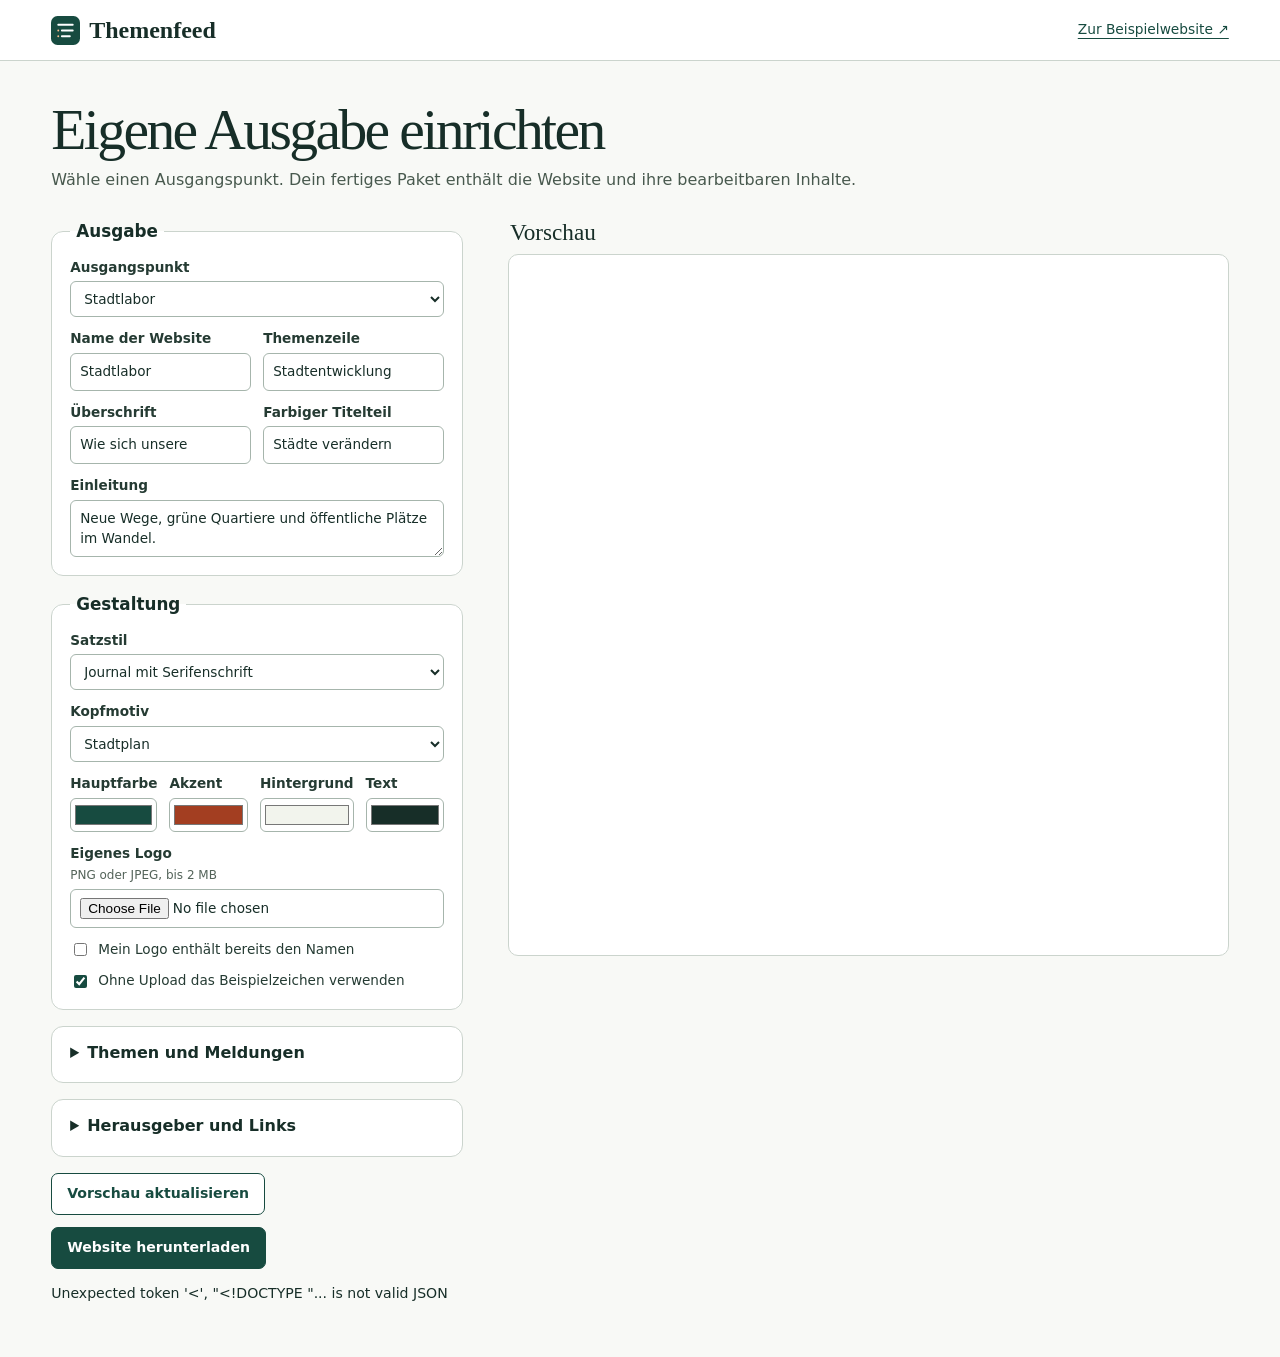
==== werkstatt/index.html @ 7abf2ba7 "Themenfeed als anpassbare Websitevorlage mit zwei Ausgaben anlegen" ====
<!doctype html>
<html lang="de">
<head>
  <meta charset="utf-8"><meta name="viewport" content="width=device-width, initial-scale=1">
  <title>Eigene Ausgabe einrichten | Themenfeed</title>
  <link rel="stylesheet" href="form.css"><script defer src="form.js"></script>
</head>
<body>
<header><div class="shell bar"><strong><img src="themenfeed.svg" width="29" height="29" alt="">Themenfeed</strong><a href="/">Zur Beispielwebsite ↗</a></div></header>
<main class="shell">
  <h1>Eigene Ausgabe einrichten</h1>
  <p class="lead">Wähle einen Ausgangspunkt. Dein fertiges Paket enthält die Website und ihre bearbeitbaren Inhalte.</p>
  <div class="columns">
    <form id="editor">
      <fieldset><legend>Ausgabe</legend>
        <label>Ausgangspunkt<select id="basis" name="basis" required></select></label>
        <div class="pair"><label>Name der Website<input name="name" required maxlength="90"></label><label>Themenzeile<input name="kicker" maxlength="90"></label></div>
        <div class="pair"><label>Überschrift<input name="headline" required></label><label>Farbiger Titelteil<input name="highlight"></label></div>
        <label>Einleitung<textarea name="intro" rows="2"></textarea></label>
      </fieldset>
      <fieldset><legend>Gestaltung</legend>
        <label>Satzstil<select name="style"><option value="journal">Journal mit Serifenschrift</option><option value="atlas">Atlas mit Groteskschrift</option></select></label>
        <label>Kopfmotiv<select name="artwork"><option value="">Ohne Motiv</option><option value="stadtplan">Stadtplan</option><option value="umlaufbahn">Umlaufbahnen</option></select></label>
        <div class="swatches">
          <label>Hauptfarbe<input type="color" name="primary"></label><label>Akzent<input type="color" name="accent"></label>
          <label>Hintergrund<input type="color" name="tint"></label><label>Text<input type="color" name="ink"></label>
        </div>
        <label>Eigenes Logo <small>PNG oder JPEG, bis 2 MB</small><input name="logo" type="file" accept="image/png,image/jpeg"></label>
        <label class="check"><input name="wordmark" type="checkbox">Mein Logo enthält bereits den Namen</label>
        <label class="check"><input name="keepLogo" type="checkbox">Ohne Upload das Beispielzeichen verwenden</label>
      </fieldset>
      <details><summary>Themen und Meldungen</summary><div>
        <label>Bereiche <small>Ein Name pro Zeile</small><textarea name="sections" rows="3" required></textarea></label>
        <label>Themen <small>Ein Name pro Zeile</small><textarea name="topics" rows="4" required></textarea></label>
        <label class="check"><input name="includeNews" type="checkbox">Beispielmeldungen in meine Ausgabe übernehmen</label>
      </div></details>
      <details><summary>Herausgeber und Links</summary><div>
        <label>Herausgeber<input name="publisher" required></label><label>Über die Website<textarea name="about" rows="3"></textarea></label>
        <label>Website<input name="website" type="url"></label><label>Newsletter<input name="newsletter" type="url"></label>
        <label>Impressum<input name="impressum" type="url"></label><label>Datenschutz<input name="datenschutz" type="url"></label>
      </div></details>
      <div class="actions"><button id="preview" type="submit" value="vorschau">Vorschau aktualisieren</button><button id="zip" type="submit" value="paket">Website herunterladen</button></div>
      <p id="status" role="status"></p>
    </form>
    <section class="preview"><div class="preview-head"><h2>Vorschau</h2><a id="open-preview" hidden target="_blank" rel="noopener">Groß öffnen ↗</a></div>
      <iframe id="frame" title="Vorschau der eigenen Ausgabe" src="about:blank"></iframe>
    </section>
  </div>
</main>
</body>
</html>
---- werkstatt/form.css ----
:root {color-scheme:light;--ink:#172e28;--edge:#cbd4cd;--base:#174b40;font:16px/1.45 system-ui,sans-serif;color:var(--ink);background:#f8f9f6}
*{box-sizing:border-box}body{margin:0}header{background:#fff;border-bottom:1px solid var(--edge)}.shell{width:min(1360px,92%);margin:auto}.bar,.preview-head,.actions{display:flex;align-items:center;justify-content:space-between;gap:12px}.bar{min-height:60px}.bar strong{display:flex;gap:9px;align-items:center;font:700 24px Georgia,serif}.bar a,.preview-head a{color:var(--base);font-size:.86rem;text-underline-offset:4px}
h1{font:500 clamp(2rem,4.5vw,3.6rem)/1.06 Georgia,serif;letter-spacing:-.045em;margin:38px 0 8px}.lead{margin:0 0 28px;color:#48594e}.columns{display:grid;grid-template-columns:minmax(330px,.8fr) minmax(360px,1.4fr);align-items:start;gap:clamp(18px,3.5vw,48px);padding:0 0 40px}
form{min-width:0}fieldset,details{margin:0 0 16px;border:1px solid var(--edge);border-radius:12px;background:#fff;padding:14px 18px 18px}legend,h2,summary{font-weight:700}legend{padding:0 6px;font-size:1.05rem}label{display:flex;flex-direction:column;gap:4px;color:#253b33;font-size:.85rem;font-weight:650}fieldset>label+label,fieldset>.pair,fieldset>.pair+label,fieldset>.swatches,fieldset>.swatches+label,details label+label{margin-top:12px}
label small{font-size:.75rem;font-weight:400;color:#536359}input,select,textarea,button{font:inherit}input:not([type=checkbox]),select,textarea{width:100%;border:1px solid #a6b5ac;border-radius:6px;padding:8px 9px;background:#fff;color:var(--ink);font-weight:400}textarea{resize:vertical}.pair,.swatches{display:grid;gap:12px;grid-template-columns:1fr 1fr}.swatches{grid-template-columns:repeat(4,1fr)}.swatches input[type=color]{height:34px;padding:2px;cursor:pointer}.check{flex-direction:row;align-items:center;gap:8px;font-weight:400}.check input{accent-color:var(--base)}summary{cursor:pointer}details>div{margin-top:14px}.actions{justify-content:flex-start;flex-wrap:wrap}.actions button{min-height:42px;padding:8px 15px;border:1px solid var(--base);border-radius:7px;background:#fff;color:var(--base);font-size:.88rem;font-weight:650;cursor:pointer}.actions button:last-child{background:var(--base);color:#fff}#status{font-size:.88rem;min-height:1.45em}.preview{position:sticky;top:15px}.preview-head{padding:0 2px 8px}.preview-head h2{font:500 1.45rem Georgia,serif;margin:0}iframe{display:block;width:100%;height:min(720px,78vh);background:white;border:1px solid var(--edge);border-radius:10px}a:focus-visible,input:focus-visible,select:focus-visible,textarea:focus-visible,button:focus-visible,summary:focus-visible{outline:3px solid #a33e21;outline-offset:3px}
@media(max-width:800px){.columns{grid-template-columns:1fr}.preview{position:static}.shell{width:92%}h1{margin-top:26px}iframe{height:580px}}
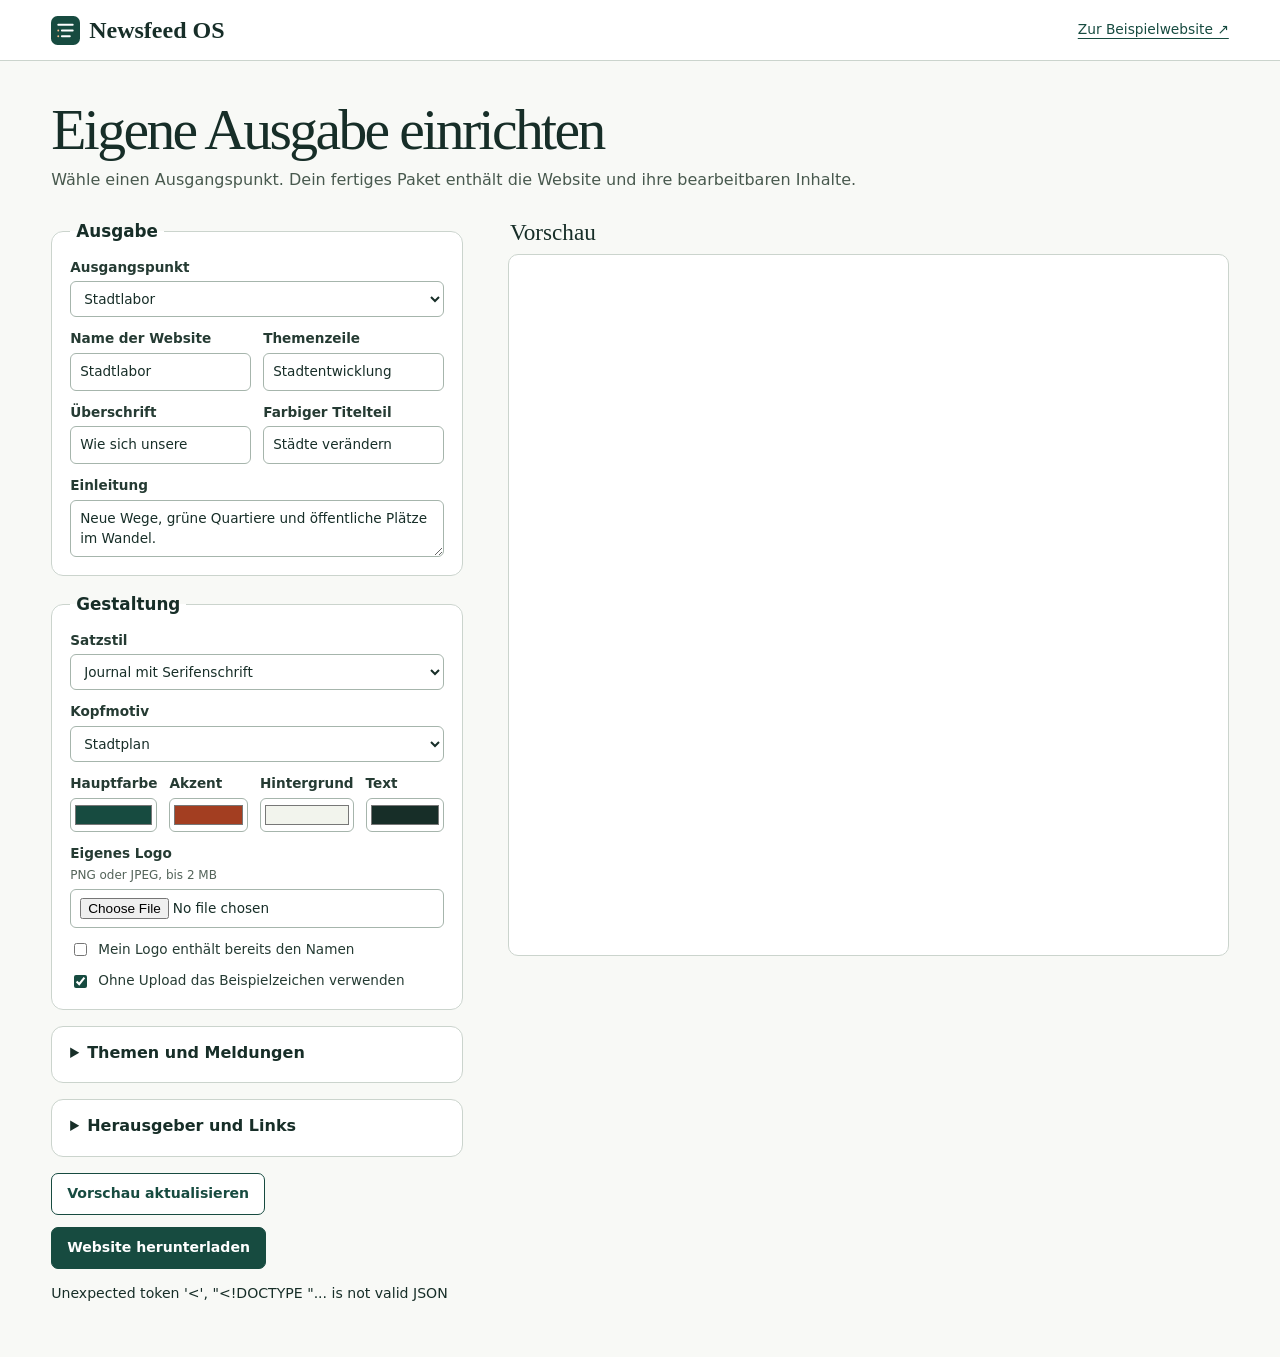
==== commit 58fd4449: "Vorlage in Newsfeed OS umbenennen" ====
--- a/werkstatt/index.html
+++ b/werkstatt/index.html
@@ -2,11 +2,11 @@
 <html lang="de">
 <head>
   <meta charset="utf-8"><meta name="viewport" content="width=device-width, initial-scale=1">
-  <title>Eigene Ausgabe einrichten | Themenfeed</title>
+  <title>Eigene Ausgabe einrichten | Newsfeed OS</title>
   <link rel="stylesheet" href="form.css"><script defer src="form.js"></script>
 </head>
 <body>
-<header><div class="shell bar"><strong><img src="themenfeed.svg" width="29" height="29" alt="">Themenfeed</strong><a href="/">Zur Beispielwebsite ↗</a></div></header>
+<header><div class="shell bar"><strong><img src="newsfeed-os.svg" width="29" height="29" alt="">Newsfeed OS</strong><a href="/">Zur Beispielwebsite ↗</a></div></header>
 <main class="shell">
   <h1>Eigene Ausgabe einrichten</h1>
   <p class="lead">Wähle einen Ausgangspunkt. Dein fertiges Paket enthält die Website und ihre bearbeitbaren Inhalte.</p>
--- a/werkstatt/form.css
+++ b/werkstatt/form.css
@@ -1,6 +1,241 @@
-:root {color-scheme:light;--ink:#172e28;--edge:#cbd4cd;--base:#174b40;font:16px/1.45 system-ui,sans-serif;color:var(--ink);background:#f8f9f6}
-*{box-sizing:border-box}body{margin:0}header{background:#fff;border-bottom:1px solid var(--edge)}.shell{width:min(1360px,92%);margin:auto}.bar,.preview-head,.actions{display:flex;align-items:center;justify-content:space-between;gap:12px}.bar{min-height:60px}.bar strong{display:flex;gap:9px;align-items:center;font:700 24px Georgia,serif}.bar a,.preview-head a{color:var(--base);font-size:.86rem;text-underline-offset:4px}
-h1{font:500 clamp(2rem,4.5vw,3.6rem)/1.06 Georgia,serif;letter-spacing:-.045em;margin:38px 0 8px}.lead{margin:0 0 28px;color:#48594e}.columns{display:grid;grid-template-columns:minmax(330px,.8fr) minmax(360px,1.4fr);align-items:start;gap:clamp(18px,3.5vw,48px);padding:0 0 40px}
-form{min-width:0}fieldset,details{margin:0 0 16px;border:1px solid var(--edge);border-radius:12px;background:#fff;padding:14px 18px 18px}legend,h2,summary{font-weight:700}legend{padding:0 6px;font-size:1.05rem}label{display:flex;flex-direction:column;gap:4px;color:#253b33;font-size:.85rem;font-weight:650}fieldset>label+label,fieldset>.pair,fieldset>.pair+label,fieldset>.swatches,fieldset>.swatches+label,details label+label{margin-top:12px}
-label small{font-size:.75rem;font-weight:400;color:#536359}input,select,textarea,button{font:inherit}input:not([type=checkbox]),select,textarea{width:100%;border:1px solid #a6b5ac;border-radius:6px;padding:8px 9px;background:#fff;color:var(--ink);font-weight:400}textarea{resize:vertical}.pair,.swatches{display:grid;gap:12px;grid-template-columns:1fr 1fr}.swatches{grid-template-columns:repeat(4,1fr)}.swatches input[type=color]{height:34px;padding:2px;cursor:pointer}.check{flex-direction:row;align-items:center;gap:8px;font-weight:400}.check input{accent-color:var(--base)}summary{cursor:pointer}details>div{margin-top:14px}.actions{justify-content:flex-start;flex-wrap:wrap}.actions button{min-height:42px;padding:8px 15px;border:1px solid var(--base);border-radius:7px;background:#fff;color:var(--base);font-size:.88rem;font-weight:650;cursor:pointer}.actions button:last-child{background:var(--base);color:#fff}#status{font-size:.88rem;min-height:1.45em}.preview{position:sticky;top:15px}.preview-head{padding:0 2px 8px}.preview-head h2{font:500 1.45rem Georgia,serif;margin:0}iframe{display:block;width:100%;height:min(720px,78vh);background:white;border:1px solid var(--edge);border-radius:10px}a:focus-visible,input:focus-visible,select:focus-visible,textarea:focus-visible,button:focus-visible,summary:focus-visible{outline:3px solid #a33e21;outline-offset:3px}
-@media(max-width:800px){.columns{grid-template-columns:1fr}.preview{position:static}.shell{width:92%}h1{margin-top:26px}iframe{height:580px}}
+:root {
+  color-scheme: light;
+  --ink: #172e28;
+  --edge: #cbd4cd;
+  --base: #174b40;
+  font: 16px/1.45 system-ui,sans-serif;
+  color: var(--ink);
+  background: #f8f9f6;
+}
+
+* {
+  box-sizing: border-box;
+}
+
+body {
+  margin: 0;
+}
+
+header {
+  background: #fff;
+  border-bottom: 1px solid var(--edge);
+}
+
+.shell {
+  width: min(1360px,92%);
+  margin: auto;
+}
+
+.bar,.preview-head,.actions {
+  display: flex;
+  align-items: center;
+  justify-content: space-between;
+  gap: 12px;
+}
+
+.bar {
+  min-height: 60px;
+}
+
+.bar strong {
+  display: flex;
+  gap: 9px;
+  align-items: center;
+  font: 700 24px Georgia,serif;
+}
+
+.bar a,.preview-head a {
+  color: var(--base);
+  font-size: .86rem;
+  text-underline-offset: 4px;
+}
+
+h1 {
+  font: 500 clamp(2rem,4.5vw,3.6rem)/1.06 Georgia,serif;
+  letter-spacing: -.045em;
+  margin: 38px 0 8px;
+}
+
+.lead {
+  margin: 0 0 28px;
+  color: #48594e;
+}
+
+.columns {
+  display: grid;
+  grid-template-columns: minmax(330px,.8fr) minmax(360px,1.4fr);
+  align-items: start;
+  gap: clamp(18px,3.5vw,48px);
+  padding: 0 0 40px;
+}
+
+form {
+  min-width: 0;
+}
+
+fieldset,details {
+  margin: 0 0 16px;
+  border: 1px solid var(--edge);
+  border-radius: 12px;
+  background: #fff;
+  padding: 14px 18px 18px;
+}
+
+legend,h2,summary {
+  font-weight: 700;
+}
+
+legend {
+  padding: 0 6px;
+  font-size: 1.05rem;
+}
+
+label {
+  display: flex;
+  flex-direction: column;
+  gap: 4px;
+  color: #253b33;
+  font-size: .85rem;
+  font-weight: 650;
+}
+
+fieldset>label+label,fieldset>.pair,fieldset>.pair+label,fieldset>.swatches,fieldset>.swatches+label,details label+label {
+  margin-top: 12px;
+}
+
+label small {
+  font-size: .75rem;
+  font-weight: 400;
+  color: #536359;
+}
+
+input,select,textarea,button {
+  font: inherit;
+}
+
+input:not([type=checkbox]),select,textarea {
+  width: 100%;
+  border: 1px solid #a6b5ac;
+  border-radius: 6px;
+  padding: 8px 9px;
+  background: #fff;
+  color: var(--ink);
+  font-weight: 400;
+}
+
+textarea {
+  resize: vertical;
+}
+
+.pair,.swatches {
+  display: grid;
+  gap: 12px;
+  grid-template-columns: 1fr 1fr;
+}
+
+.swatches {
+  grid-template-columns: repeat(4,1fr);
+}
+
+.swatches input[type=color] {
+  height: 34px;
+  padding: 2px;
+  cursor: pointer;
+}
+
+.check {
+  flex-direction: row;
+  align-items: center;
+  gap: 8px;
+  font-weight: 400;
+}
+
+.check input {
+  accent-color: var(--base);
+}
+
+summary {
+  cursor: pointer;
+}
+
+details>div {
+  margin-top: 14px;
+}
+
+.actions {
+  justify-content: flex-start;
+  flex-wrap: wrap;
+}
+
+.actions button {
+  min-height: 42px;
+  padding: 8px 15px;
+  border: 1px solid var(--base);
+  border-radius: 7px;
+  background: #fff;
+  color: var(--base);
+  font-size: .88rem;
+  font-weight: 650;
+  cursor: pointer;
+}
+
+.actions button:last-child {
+  background: var(--base);
+  color: #fff;
+}
+
+#status {
+  font-size: .88rem;
+  min-height: 1.45em;
+}
+
+.preview {
+  position: sticky;
+  top: 15px;
+}
+
+.preview-head {
+  padding: 0 2px 8px;
+}
+
+.preview-head h2 {
+  font: 500 1.45rem Georgia,serif;
+  margin: 0;
+}
+
+iframe {
+  display: block;
+  width: 100%;
+  height: min(720px,78vh);
+  background: white;
+  border: 1px solid var(--edge);
+  border-radius: 10px;
+}
+
+a:focus-visible,input:focus-visible,select:focus-visible,textarea:focus-visible,button:focus-visible,summary:focus-visible {
+  outline: 3px solid #a33e21;
+  outline-offset: 3px;
+}
+
+@media(max-width:800px) {
+  .columns {
+    grid-template-columns: 1fr;
+  }
+
+  .preview {
+    position: static;
+  }
+
+  .shell {
+    width: 92%;
+  }
+
+  h1 {
+    margin-top: 26px;
+  }
+
+  iframe {
+    height: 580px;
+  }
+
+}
